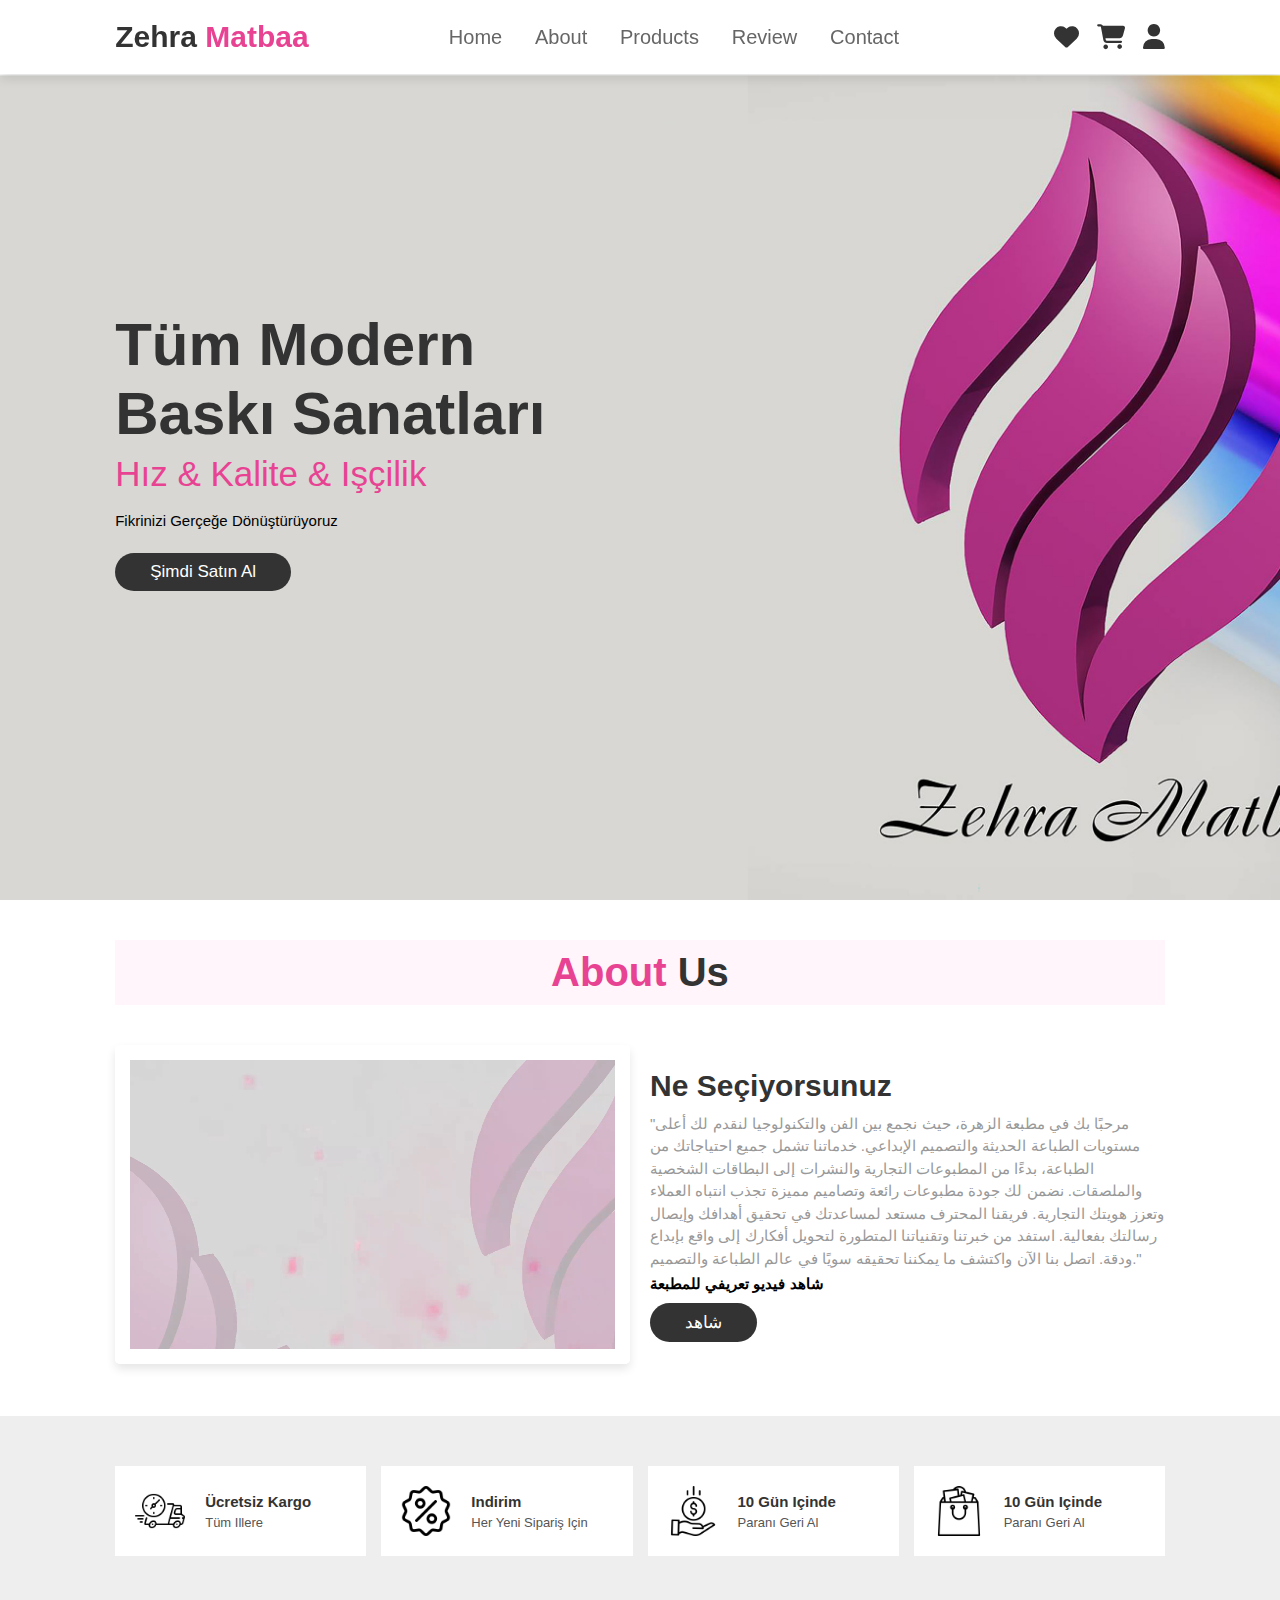
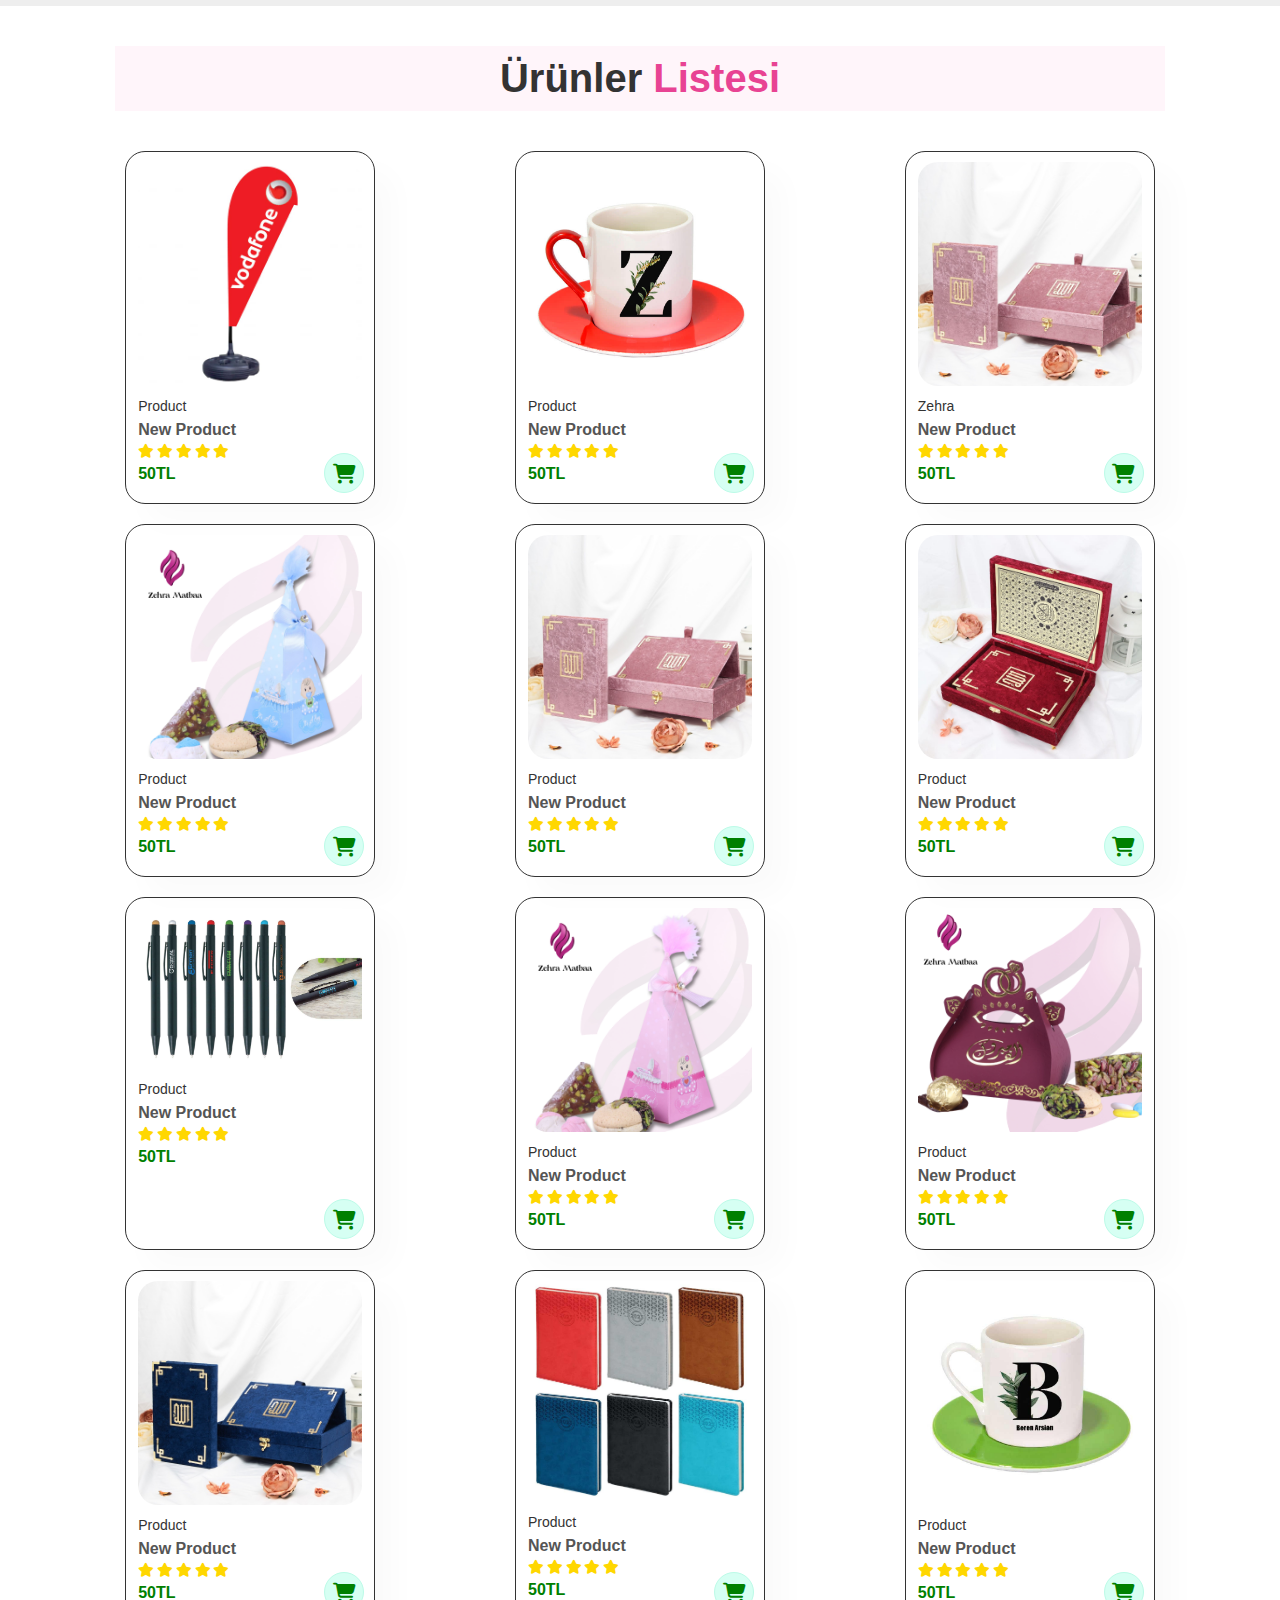
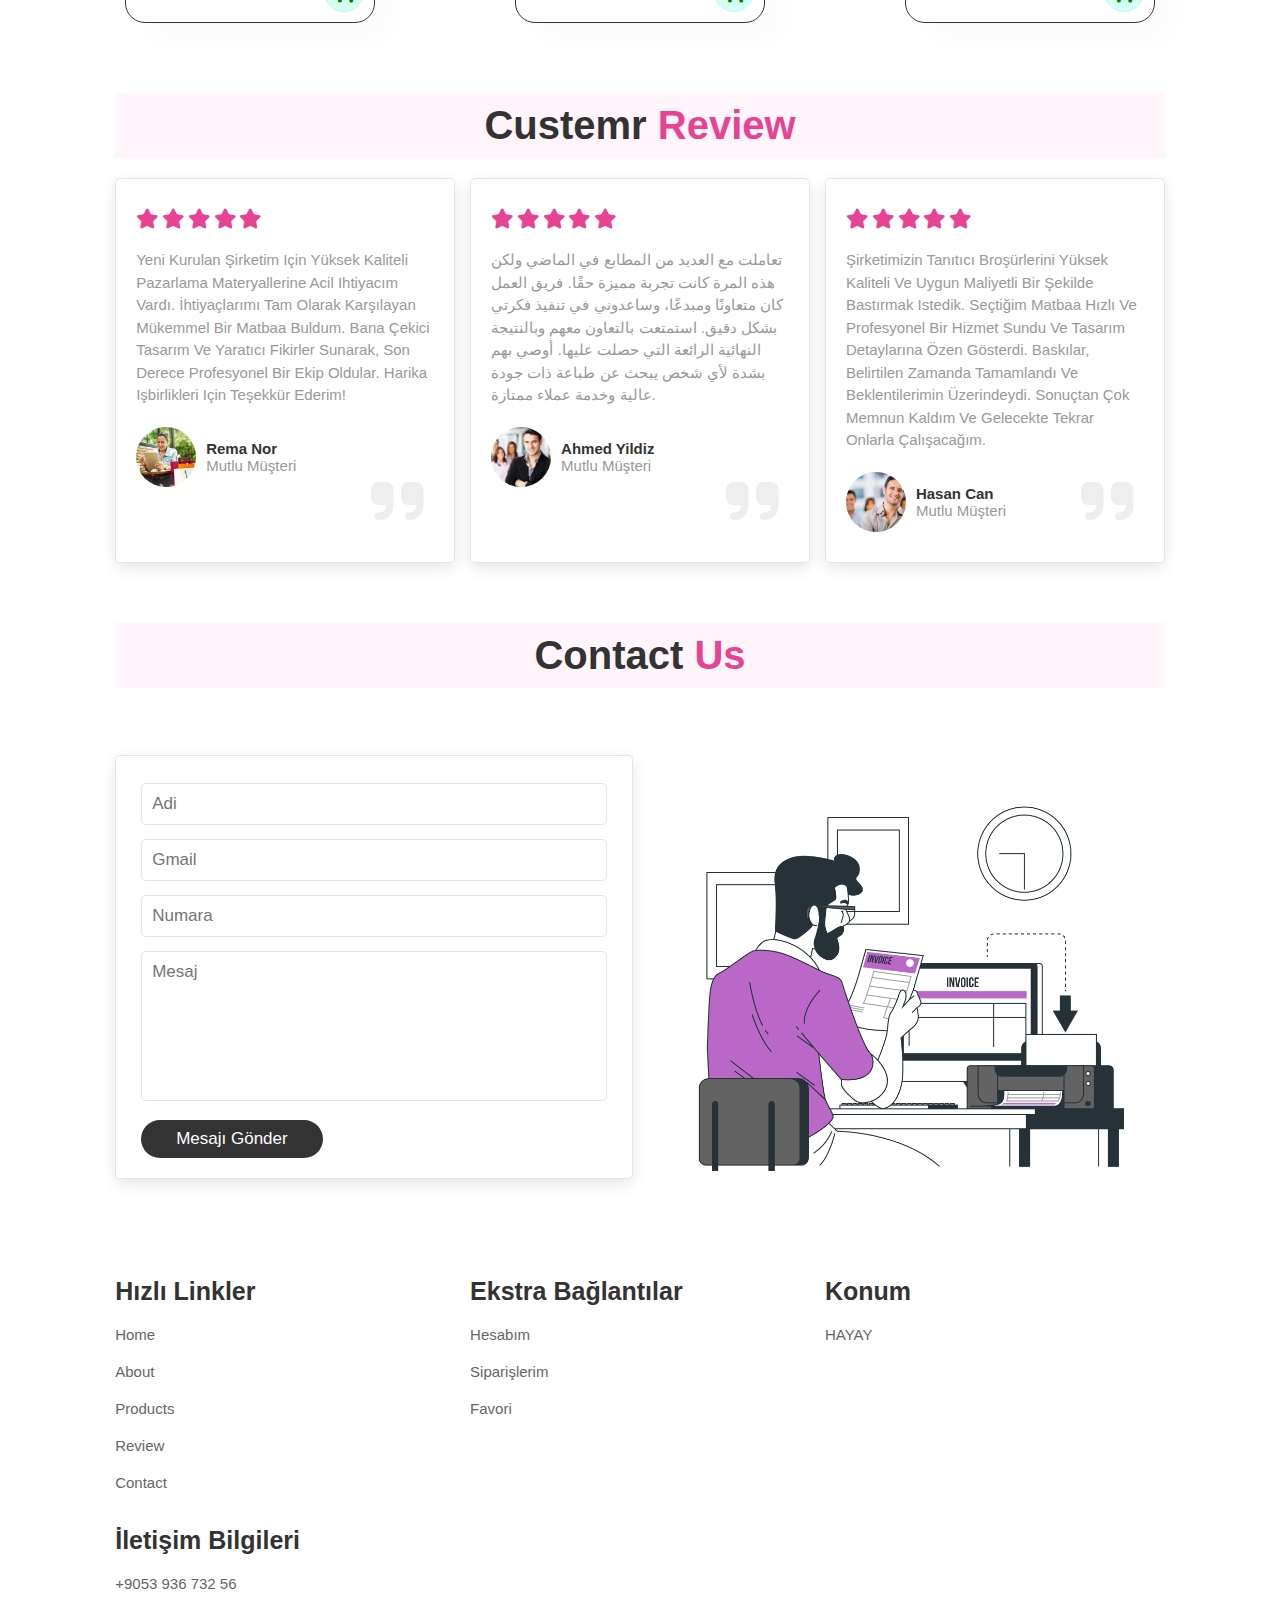
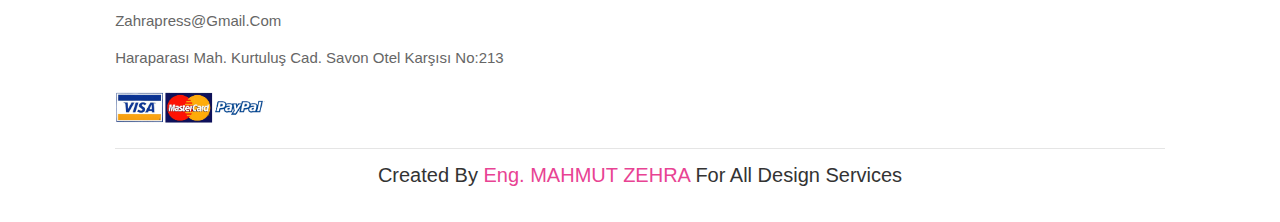
==== index.html @ 07347027 "Add files via upload" ====
<!DOCTYPE html>
<html lang="en">
<head>
    <meta charset="UTF-8">
    <meta name="viewport" content="width=device-width, initial-scale=1.0">
    <title>ZEHRA MATBAA</title>
    <link rel="stylesheet" href="style.css">
    <link rel="icon" href="icon/zehra.png">
    <link rel="stylesheet" href="https://cdnjs.cloudflare.com/ajax/libs/font-awesome/6.4.0/css/all.min.css">
</head>
<body>
    
    <header>

        <input type="checkbox" id="chek">
        <label for="chek" class="fas fa-bars"></label>

        <a href="#" class="logo">zehra <span>matbaa</span></a>

        <nav class="navbar">
            <a href="#">home</a>
            <a href="#about">about</a>
            <a href="#Products">products</a>
            <a href="#review">review</a>
            <a href="#contact">contact</a>
        </nav>

        <div class="icons">
            <a href="#" class="fas fa-heart"></a>
            <a href="#" class="fas fa-shopping-cart"></a>
            <a href="login/login.html" class="fas fa-user"></a>
        </div>

    </header>

    <section class="home" id="home">

        <div class="content">
            <h3>Tüm modern baskı sanatları</h3>
            <span>Hız & kalite & işçilik</span>
            <p>Fikrinizi gerçeğe dönüştürüyoruz</p>
            <a href="#" class="btn">Şimdi satın al</a>
        </div>

    </section>

    <section class="about" id="about">

        <h1 class="heading"> <span> about </span> us </h1>

        <div class="row">

            <div class="vedo-container">
                <video src="videos/intro Zehra Matbaa .mp4" loop autoplay muted></video>
                <!--<h3>En iyi seçimin</h3>-->
            </div>

            <div class="content">
                <h3>Ne seçiyorsunuz</h3>
                <p>"مرحبًا بك في مطبعة الزهرة، حيث نجمع بين الفن والتكنولوجيا لنقدم لك أعلى مستويات الطباعة الحديثة والتصميم الإبداعي. خدماتنا تشمل جميع احتياجاتك من الطباعة، بدءًا من المطبوعات التجارية والنشرات إلى البطاقات الشخصية والملصقات.

                    نضمن لك جودة مطبوعات رائعة وتصاميم مميزة تجذب انتباه العملاء وتعزز هويتك التجارية. فريقنا المحترف مستعد لمساعدتك في تحقيق أهدافك وإيصال رسالتك بفعالية.
                    
                    استفد من خبرتنا وتقنياتنا المتطورة لتحويل أفكارك إلى واقع بإبداع ودقة. اتصل بنا الآن واكتشف ما يمكننا تحقيقه سويًا في عالم الطباعة والتصميم."</p>
                <h2>شاهد فيديو تعريفي للمطبعة</h3>
                <a href="https://www.youtube.com/watch?v=3UHs71l5prc" class="btn">شاهد</a>
            </div>

        </div>

    </section>



    <section class="icons-cont">

        <div class="icon">
            <img src="icon2/d2.png" alt="" srcset="">
            <div class="info">
                <h3>ücretsiz kargo</h3>
                <span>tüm illere</span>
            </div>
        </div>

        <div class="icon">
            <img src="icon2/1.png" alt="" srcset="">
            <div class="info">
                <h3>indirim</h3>
                <span>her yeni sipariş için</span>
            </div>
        </div>

        <div class="icon">
            <img src="icon2/save-money.png" alt="" srcset="">
            <div class="info">
                <h3>10 gün içinde</h3>
                <span>paranı geri al</span>
            </div>
        </div>

        <div class="icon">
            <img src="icon2/shopping-bag.png" alt="" srcset="">
            <div class="info">
                <h3>10 gün içinde</h3>
                <span>paranı geri al</span>
            </div>
        </div>

    </section>





    <section class="Products" id="Products">

        <h1 class="heading">Ürünler <span>listesi</span></h1>

        <div class="pro-con">

            <div class="pro">
                <img src="image/z4.jpg" alt="">
                <div class="des">
                    <span>product</span>
                    <h5>new product</h5>
                    <div class="star">
                        <i class="fas fa-star"></i>
                        <i class="fas fa-star"></i>
                        <i class="fas fa-star"></i>
                        <i class="fas fa-star"></i>
                        <i class="fas fa-star"></i>
                    </div>
                    <h4>50TL</h4>
                </div>
                <a href="#"><i class="fas fa-shopping-cart cart"></i></a>
            </div>


            <div class="pro">
                <img src="image/z3.jpg" alt="">
                <div class="des">
                    <span>product</span>
                    <h5>new product</h5>
                    <div class="star">
                        <i class="fas fa-star"></i>
                        <i class="fas fa-star"></i>
                        <i class="fas fa-star"></i>
                        <i class="fas fa-star"></i>
                        <i class="fas fa-star"></i>
                    </div>
                    <h4>50TL</h4>
                </div>
                <a href="#"><i class="fas fa-shopping-cart cart"></i></a>
            </div>


            <div class="pro">
                <img src="image/z2.jpg" alt="">
                <div class="des">
                    <span>zehra</span>
                    <h5>new product</h5>
                    <div class="star">
                        <i class="fas fa-star"></i>
                        <i class="fas fa-star"></i>
                        <i class="fas fa-star"></i>
                        <i class="fas fa-star"></i>
                        <i class="fas fa-star"></i>
                    </div>
                    <h4>50TL</h4>
                </div>
                <a href="#"><i class="fas fa-shopping-cart cart"></i></a>
            </div>


            <div class="pro">
                <img src="image/z1.jpg" alt="">
                <div class="des">
                    <span>product</span>
                    <h5>new product</h5>
                    <div class="star">
                        <i class="fas fa-star"></i>
                        <i class="fas fa-star"></i>
                        <i class="fas fa-star"></i>
                        <i class="fas fa-star"></i>
                        <i class="fas fa-star"></i>
                    </div>
                    <h4>50TL</h4>
                </div>
                <a href="#"><i class="fas fa-shopping-cart cart"></i></a>
            </div>


            <div class="pro">
                <img src="image/m2.jpg" alt="">
                <div class="des">
                    <span>product</span>
                    <h5>new product</h5>
                    <div class="star">
                        <i class="fas fa-star"></i>
                        <i class="fas fa-star"></i>
                        <i class="fas fa-star"></i>
                        <i class="fas fa-star"></i>
                        <i class="fas fa-star"></i>
                    </div>
                    <h4>50TL</h4>
                </div>
                <a href="#"><i class="fas fa-shopping-cart cart"></i></a>
            </div>


            <div class="pro">
                <img src="image/M3.jpg" alt="">
                <div class="des">
                    <span>product</span>
                    <h5>new product</h5>
                    <div class="star">
                        <i class="fas fa-star"></i>
                        <i class="fas fa-star"></i>
                        <i class="fas fa-star"></i>
                        <i class="fas fa-star"></i>
                        <i class="fas fa-star"></i>
                    </div>
                    <h4>50TL</h4>
                </div>
                <a href="#"><i class="fas fa-shopping-cart cart"></i></a>
            </div>


            <div class="pro">
                <img src="image/k1.jpg" alt="">
                <div class="des">
                    <span>product</span>
                    <h5>new product</h5>
                    <div class="star">
                        <i class="fas fa-star"></i>
                        <i class="fas fa-star"></i>
                        <i class="fas fa-star"></i>
                        <i class="fas fa-star"></i>
                        <i class="fas fa-star"></i>
                    </div>
                    <h4>50TL</h4>
                </div>
                <a href="#"><i class="fas fa-shopping-cart cart"></i></a>
            </div>


            <div class="pro">
                <img src="image/d1.jpg" alt="">
                <div class="des">
                    <span>product</span>
                    <h5>new product</h5>
                    <div class="star">
                        <i class="fas fa-star"></i>
                        <i class="fas fa-star"></i>
                        <i class="fas fa-star"></i>
                        <i class="fas fa-star"></i>
                        <i class="fas fa-star"></i>
                    </div>
                    <h4>50TL</h4>
                </div>
                <a href="#"><i class="fas fa-shopping-cart cart"></i></a>
            </div>


            <div class="pro">
                <img src="image/d2.jpg" alt="">
                <div class="des">
                    <span>product</span>
                    <h5>new product</h5>
                    <div class="star">
                        <i class="fas fa-star"></i>
                        <i class="fas fa-star"></i>
                        <i class="fas fa-star"></i>
                        <i class="fas fa-star"></i>
                        <i class="fas fa-star"></i>
                    </div>
                    <h4>50TL</h4>
                </div>
                <a href="#"><i class="fas fa-shopping-cart cart"></i></a>
            </div>

            <div class="pro">
                <img src="image/m1.jpg" alt="">
                <div class="des">
                    <span>product</span>
                    <h5>new product</h5>
                    <div class="star">
                        <i class="fas fa-star"></i>
                        <i class="fas fa-star"></i>
                        <i class="fas fa-star"></i>
                        <i class="fas fa-star"></i>
                        <i class="fas fa-star"></i>
                    </div>
                    <h4>50TL</h4>
                </div>
                <a href="#"><i class="fas fa-shopping-cart cart"></i></a>
            </div>


            <div class="pro">
                <img src="image/DF.jpg" alt="">
                <div class="des">
                    <span>product</span>
                    <h5>new product</h5>
                    <div class="star">
                        <i class="fas fa-star"></i>
                        <i class="fas fa-star"></i>
                        <i class="fas fa-star"></i>
                        <i class="fas fa-star"></i>
                        <i class="fas fa-star"></i>
                    </div>
                    <h4>50TL</h4>
                </div>
                <a href="#"><i class="fas fa-shopping-cart cart"></i></a>
            </div>


            <div class="pro">
                <img src="image/B.jpg" alt="">
                <div class="des">
                    <span>product</span>
                    <h5>new product</h5>
                    <div class="star">
                        <i class="fas fa-star"></i>
                        <i class="fas fa-star"></i>
                        <i class="fas fa-star"></i>
                        <i class="fas fa-star"></i>
                        <i class="fas fa-star"></i>
                    </div>
                    <h4>50TL</h4>
                </div>
                <a href="#"><i class="fas fa-shopping-cart cart"></i></a>
            </div>


        </div>
        
    
    </section>





    <section class="review" id="review">

        <h1 class="heading">custemr <span>review</span></h1>



            <div class="box-conts">

                <div class="box">
                    <div class="stars">
                        <i class="fas fa-star"></i>
                        <i class="fas fa-star"></i>
                        <i class="fas fa-star"></i>
                        <i class="fas fa-star"></i>
                        <i class="fas fa-star"></i>
                    </div>
                    <p>Yeni kurulan şirketim için yüksek kaliteli pazarlama materyallerine acil ihtiyacım vardı. İhtiyaçlarımı tam olarak karşılayan mükemmel bir matbaa buldum. Bana çekici tasarım ve yaratıcı fikirler sunarak, son derece profesyonel bir ekip oldular. Harika işbirlikleri için teşekkür ederim!</p>
                    <div class="user">
                        <img src="image/c1.jpg" alt="">
                        <div class="user-info">
                            <h3>rema nor</h3>
                            <span>Mutlu Müşteri</span>
                        </div>

                    </div>
                    <span class="fas fa-quote-right"></span>
                </div>




                <div class="box">
                    <div class="stars">
                        <i class="fas fa-star"></i>
                        <i class="fas fa-star"></i>
                        <i class="fas fa-star"></i>
                        <i class="fas fa-star"></i>
                        <i class="fas fa-star"></i>
                    </div>
                    <p>تعاملت مع العديد من المطابع في الماضي ولكن هذه المرة كانت تجربة مميزة حقًا. فريق العمل كان متعاونًا ومبدعًا، وساعدوني في تنفيذ فكرتي بشكل دقيق. استمتعت بالتعاون معهم وبالنتيجة النهائية الرائعة التي حصلت عليها. أوصي بهم بشدة لأي شخص يبحث عن طباعة ذات جودة عالية وخدمة عملاء ممتازة.</p>
                    <div class="user">
                        <img src="image/c3.jpg" alt="">
                        <div class="user-info">
                            <h3>ahmed yildiz</h3>
                            <span>Mutlu Müşteri</span>
                        </div>

                    </div>
                    <span class="fas fa-quote-right"></span>
                </div>




                <div class="box">
                    <div class="stars">
                        <i class="fas fa-star"></i>
                        <i class="fas fa-star"></i>
                        <i class="fas fa-star"></i>
                        <i class="fas fa-star"></i>
                        <i class="fas fa-star"></i>
                    </div>
                    <p>Şirketimizin tanıtıcı broşürlerini yüksek kaliteli ve uygun maliyetli bir şekilde bastırmak istedik. Seçtiğim matbaa hızlı ve profesyonel bir hizmet sundu ve tasarım detaylarına özen gösterdi. Baskılar, belirtilen zamanda tamamlandı ve beklentilerimin üzerindeydi. Sonuçtan çok memnun kaldım ve gelecekte tekrar onlarla çalışacağım.</p>
                    <div class="user">
                        <img src="image/c2.jpg" alt="">
                        <div class="user-info">
                            <h3>hasan can</h3>
                            <span>Mutlu Müşteri</span>
                        </div>

                    </div>
                    <span class="fas fa-quote-right"></span>
                </div>
                

            </div>

    </section>





    <section class="contact" id="contact">

        <h1 class="heading">contact <span>us</span></h1>

        <div class="row">

            <form action="">
                <input type="text" placeholder="Adi" class="box">
                <input type="email" placeholder="gmail" class="box">
                <input type="number" placeholder="numara" class="box">
                <textarea name="" class="box" placeholder="mesaj" id="" cols="30" rows="10"></textarea>
                <input type="submit" value="mesajı gönder" class="btn">
            </form>

            <div class="image">
                <img src="image/Printing invoices-bro.png" alt="">
            </div>

        </div>

    </section>







    <section class="footer">

      <div class="box-con">

        <div class="box">
            <h3>Hızlı Linkler</h3>
            <a href="#">home</a>
            <a href="#about">about</a>
            <a href="#Products">products</a>
            <a href="#review">review</a>
            <a href="#contact">contact</a>
        </div>
        


        <div class="box">
            <h3>ekstra bağlantılar</h3>
            <a href="#">hesabım</a>
            <a href="#">siparişlerim</a>
            <a href="#">Favori</a>
        </div>
        



        <div class="box">
            <h3>konum</h3>
            <a href="#">HAYAY</a>
        </div>


        <div class="box">
            <h3>İletişim bilgileri</h3>
            <a href="#">+9053 936 732 56</a>
            <a href="#">zahrapress@gmail.com</a>
            <a href="#">Haraparası mah. Kurtuluş Cad. Savon otel karşısı No:213</a>
            <img src="image/visit-removebg-preview.png" alt="">
        </div>
        
             
      </div>   
      
      
        <div class="credit">Created by <span>Eng. MAHMUT ZEHRA</span> For all design services</div>


    </section>

</body>
</html>
---- style.css ----
:root{
    --pink:#e84393;
}

*{
    margin: 0;
    padding: 0;
    box-sizing: border-box;
    font-family: Verdana, Geneva, Tahoma, sans-serif;
    outline: none;
    border: none;
    text-decoration: none;
    text-transform: capitalize;
    transition: 0.2s ease;
}

html{
    font-size: 62.5%;
    scroll-padding-top: 6rem;
}

section{
    padding: 2rem 9%;
}

.heading{
    text-align: center;
    font-size: 4rem;
    color: #333;
    padding: 1rem;
    margin: 2rem 0;
    background: rgba(255, 51, 153, .05);
}

.heading span{
    color: #e84393;
}

.btn{
    display: inline-block;
    margin-top: 1rem;
    border-radius: 5rem;
    background: #333;
    color: #fff;
    padding: .9rem 3.5rem;
    cursor: pointer;
    font-size: 1.7rem;
}

.btn:hover{
    background: #e84393;
}

header{
    position: fixed;
    top: 0;
    left: 0;
    right: 0;
    background: #fff;
    padding: 2rem 9%;
    display: flex;
    align-items: center;
    justify-content: space-between;
    z-index: 1000;
    box-shadow: 0  .5rem 1rem rgba(0, 0, 0, 0.1);
}

header .logo{
    font-size: 3rem;
    color: #333;
    font-weight: bolder;
}

header .logo span{
    color: #e84393;
} 

header .navbar a{
    font-size: 2rem;
    padding: 0  1.5rem;
    color: #666;
}

header .navbar a:hover{
    color: #e84393;
}

header .icons a{
    font-size: 2.5rem;
    color: #333;
    margin-left: 1.5rem;
}

header .icons a:hover{
    color: #e84393;
}

header #chek{
    display: none;
}

header .fa-bars{
    font-size: 3rem;
    color: #333;
    border-radius: 0.5rem;
    padding: 0.5rem 1.5rem;
    cursor: pointer;
    border: .1rem solid rgba(0, 0, 0, .3);
    display: none;
}

.home{
    display: flex;
    align-items: center;
    min-height: 100vh;
    background: url(image/Untitled-5.jpg) no-repeat;
    background-size: cover;
}

.home .content{
    max-width: 50rem;
}

.home .content h3{
    font-size: 6rem;
    color: #333;
}

.home .content span{
    font-size: 3.5rem;
    color: var(--pink);
    padding: 1rem 0;
    line-height: 1.5;
}

.home .content p{
    font-size: 1.5rem;
    color: black;
    padding: 1rem 0;
    line-height: 1.5;
}

.about .row{
    display: flex;
    align-items: center;
    gap:2rem;
    flex-wrap: wrap;
    padding: 2rem 0;
    padding-bottom: 3rem;
}

.about .row .vedo-container{
    flex: 1 1 40rem;
    position: relative;
}

.about .row .vedo-container video{
    width: 100%;
    height: 100%;
    border: 1.5rem solid #fff;
    border-radius: .5rem;
    box-shadow: 0 .5rem 1rem rgba(0, 0, 0, .1);
    object-fit: cover;
}

.about .row .content{
    flex: 1 1 40rem;
}

.about .row .content h3{
    font-size: 3rem;
    color: #333;
}

.about .row .content p{
    font-size: 1.5rem;
    color: #999;
    padding: .5rem 0;
    padding-top: 1rem;
    line-height: 1.5;
}

.icons-cont{
    background: #eee;
    display: flex;
    flex-wrap: wrap;
    gap: 1.5rem;
    padding-top: 5rem;
    padding-bottom: 5rem;
}

.icons-cont .icon{
    background: #fff;
    border: 0.1 solid rgba(0, 0, 0, 0.1);
    padding: 2rem;
    display: flex;
    align-items: center;
    flex: 1 1 25rem;
}

.icons-cont .icon img{
    height: 5rem;
    margin-right: 2rem;
}

.icons-cont .icon h3{
    color: #333;
    padding-bottom: 0.5rem;
    font-size: 1.5rem;
}

.icons-cont .icon span{
    color: #555;
    font-size: 1.3rem;
}






.Products{
    text-align: center;
}

.Products .pro-con{
    display: flex;
    justify-content: space-between;
    padding-top: 10px;
    flex-wrap: wrap;
}

.Products .pro{
    width: 23%;
    min-width: 250px;
    padding: 10px 12px;
    border: 1px solid #333;
    border-radius: 20px;
    box-shadow: 20px 20px 30px rgba(0, 0, 0, 0.02);
    transition: 0.2s ease;
    position: relative;
    margin: 10px;
}

.Products .pro:hover{
    box-shadow: 20px 20px 20px rgba(0, 0, 0, 0.06);
}


.Products .pro img{
    width: 100%;
    border-radius: 20px;
}

.Products .pro .des{
    text-align: start;
    padding: 10px 0;
}

.Products .pro .des span{
    color: #333;
    font-size: 14px;
}

.Products .pro .des h5{
    margin-top: 7px;
    margin-bottom: 5px;
    color: #555;
    font-size: 16px;
}

.Products .pro .des i{
    font-size: 14px;
    color: gold;
}

.Products .pro .des h4{
    padding-top: 7px;
    font-size: 16px;
    font-weight: 700;
    color: green;
}

.Products .pro .cart{
    font-size: 20px;
    height: 40px;
    width: 40px;
    line-height: 40px;
    border-radius: 50px;
    background-color: #d6fff3;
    color: green;
    border: 1px solid #bcfbe8;
    position: absolute;
    bottom: 10px;
    right: 10px;
}




.review .box-conts{
    display: flex;
    flex-wrap: wrap;
    gap: 1.5rem;
}

.review .box-conts .box{
    flex: 1 1 30rem;
    box-shadow: 0 .5rem 1.5rem rgba(0, 0, 0, .1);
    border-radius: .5rem;
    padding: 3rem 2rem;
    position: relative;
    border: .1rem solid rgba(0, 0, 0, .1);
}

.review .box-conts .box .fa-quote-right{
    position: absolute;
    bottom: 3rem;
    right: 3rem;
    font-size: 6rem;
    color: #eee;
}

.review .box-conts .box .stars i{
    color: var(--pink);
    font-size: 2rem;
}

.review .box-conts .box p{
    color: #999;
    font-size: 1.5rem;
    line-height: 1.5;
    padding-top: 2rem;
}

.review .box-conts .box .user{
    display: flex;
    align-items: center;
    padding-top: 2rem;
}

.review .box-conts .box .user img{
    width: 6rem;
    height: 6rem;
    border-radius: 50%;
    object-fit: cover;
    margin-right: 1rem;
}

.review .box-conts .box .user h3{
    font-size: 1.5rem;
    color: #333;
}

.review .box-conts .box .user span{
    font-size: 1.5rem;
    color: #999;
}










.contact .row{
    display: flex;
    flex-wrap: wrap-reverse;
    gap: 1.5rem;
    align-items: center;
}

.contact .row form{
    flex: 1 1 40rem;
    padding: 2rem 2.5rem;
    box-shadow:  0 .5rem 1.5rem rgba(0, 0, 0, .1);
    border: .1rem solid rgba(0, 0, 0, .1);
    background: #fff;
    border-radius: .5rem;
}

.contact .row .image{
    flex: 1 1 40rem;
}

.contact .row .image img{
    width: 100%;
}

.contact .row form .box{
    padding: 1rem;
    font-size: 1.7rem;
    color: #333;
    text-decoration: none;
    border: .1rem solid rgba(0, 0, 0, .1);
    border-radius: .5rem;
    margin: .7rem 0;
    width: 100%;
}

.contact .row form .box:focus{
    border-color: var(--pink);
}

.contact .row form textarea{
    height: 15rem;
    resize: none;
}










.footer .box-con{
    display: flex;
    flex-wrap: wrap;
    gap: 1.5rem;
}

.footer .box-con .box{
    flex: 1 1 30rem;
}

.footer .box-con .box h3{
    color: #333;
    font-size: 2.5rem;
    padding: 1rem 0;
}

.footer .box-con .box a{
    display: block;
    color: #666;
    font-size: 1.5rem;
    padding: 1rem 0;
}

.footer .box-con .box a:hover{
    color: var(--pink);
    text-decoration: underline;
}

.footer .box-con .box img{
    margin-top: 1rem;
    width: 15rem;
}

.footer .credit{
    text-align: center;
    padding: 1.5rem;
    margin-top: 1.5rem;
    font-size: 2rem;
    color: #333;
    border-top: .1rem solid rgba(0, 0, 0, .1);
}

.footer .credit span{
    color: var(--pink);
}




















@media (max-width:991px){

    html{
        font-size: 55%;
    }
    
    header{
        padding: 2rem;
    }

    section{
        padding: 2rem;
    }

    .home{
        background-position: left;
    }

    .Products .pro {
        width: 30%; 
      }
    
}





@media (max-width:768px){

    header .fa-bars{
        display: block;
    }

    header .navbar{
        position: absolute;
        top: 100%;
        left: 0;
        right: 0;
        background: #eee;
        border-top: .1rem solid rgba(0, 0, 0, 0.1);
        clip-path: polygon(0 0, 100% 0 , 100% 0, 0 0);
    }

    header #chek:checked ~ .navbar{
        clip-path: polygon(0 0, 100% 0 , 100% 100%, 0% 100%);
    }

    header .navbar a{
        margin: 1.5rem;
        padding: 1.5rem;
        background: #fff;
        border: .1 rem solid rgba(0, 0, 0, .1);
        display: block;
    }

    .home .content h2{
        font-size: 5rem;
    }

    .home .content span{
        font-size: 2.5rem;
    }

    .icons-cont .icon h3{
        font-size: 2rem;
    }
    
    .icons-cont .icon span{
        font-size: 1.7rem;
    }
    .Products .pro {
        width: 45%; 
      }
    

}

@media (max-width:450px){

    html{
        font-size: 50%;
    }
    
    .heading{
        font-size: 3rem;
    }

    .Products .pro {
        width: 90%; 
      }
}
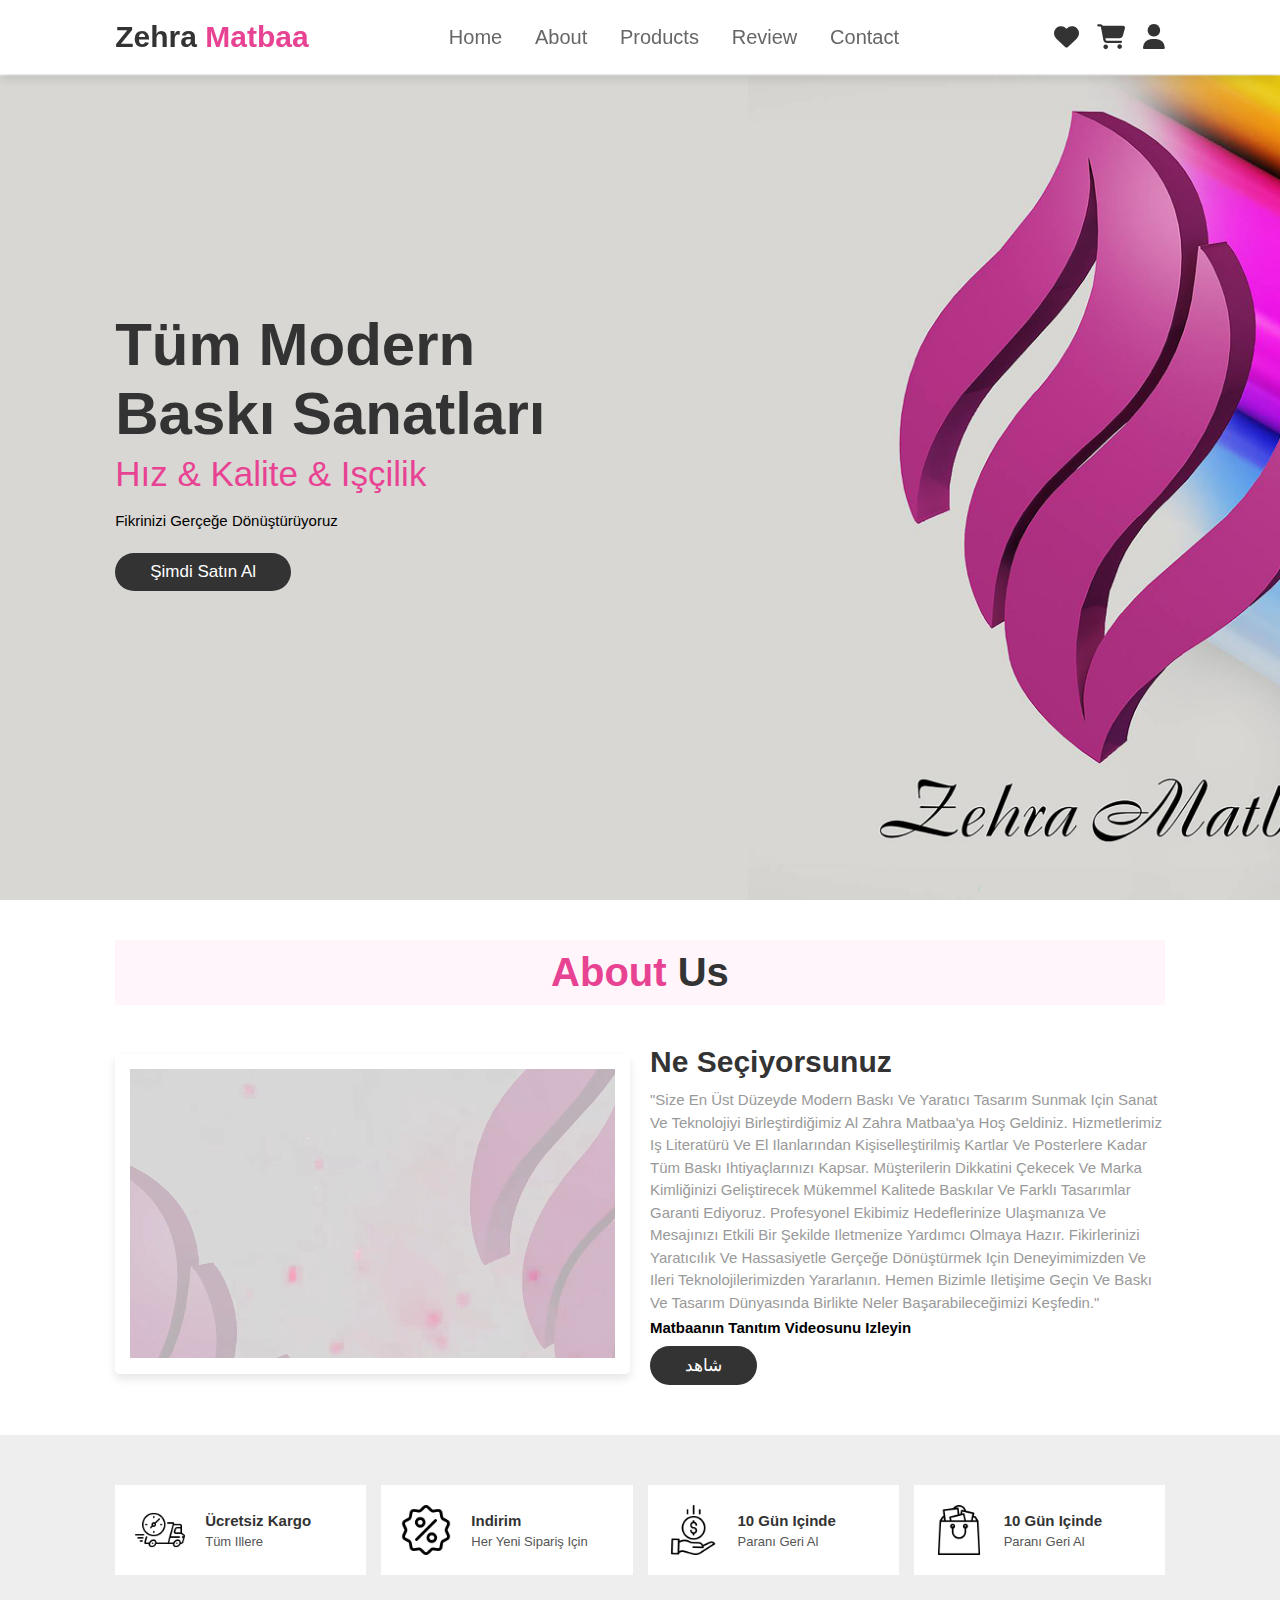
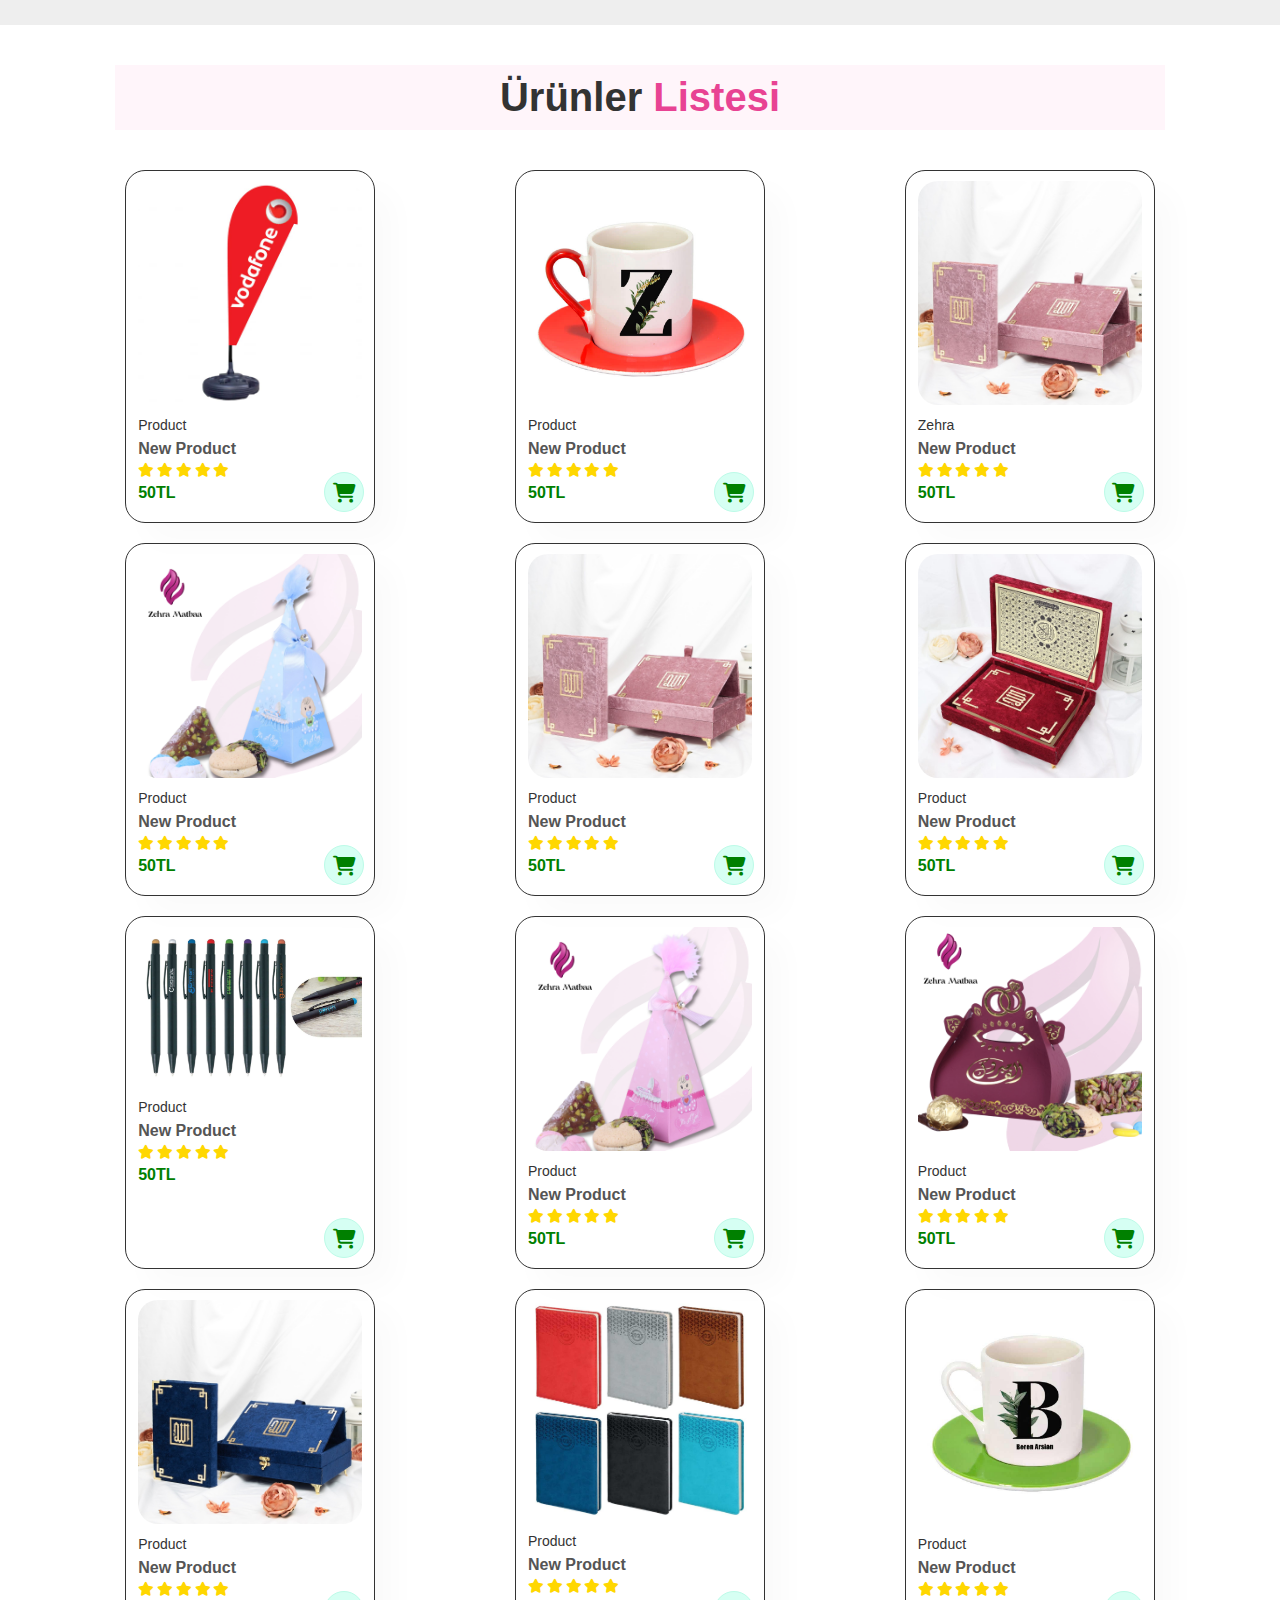
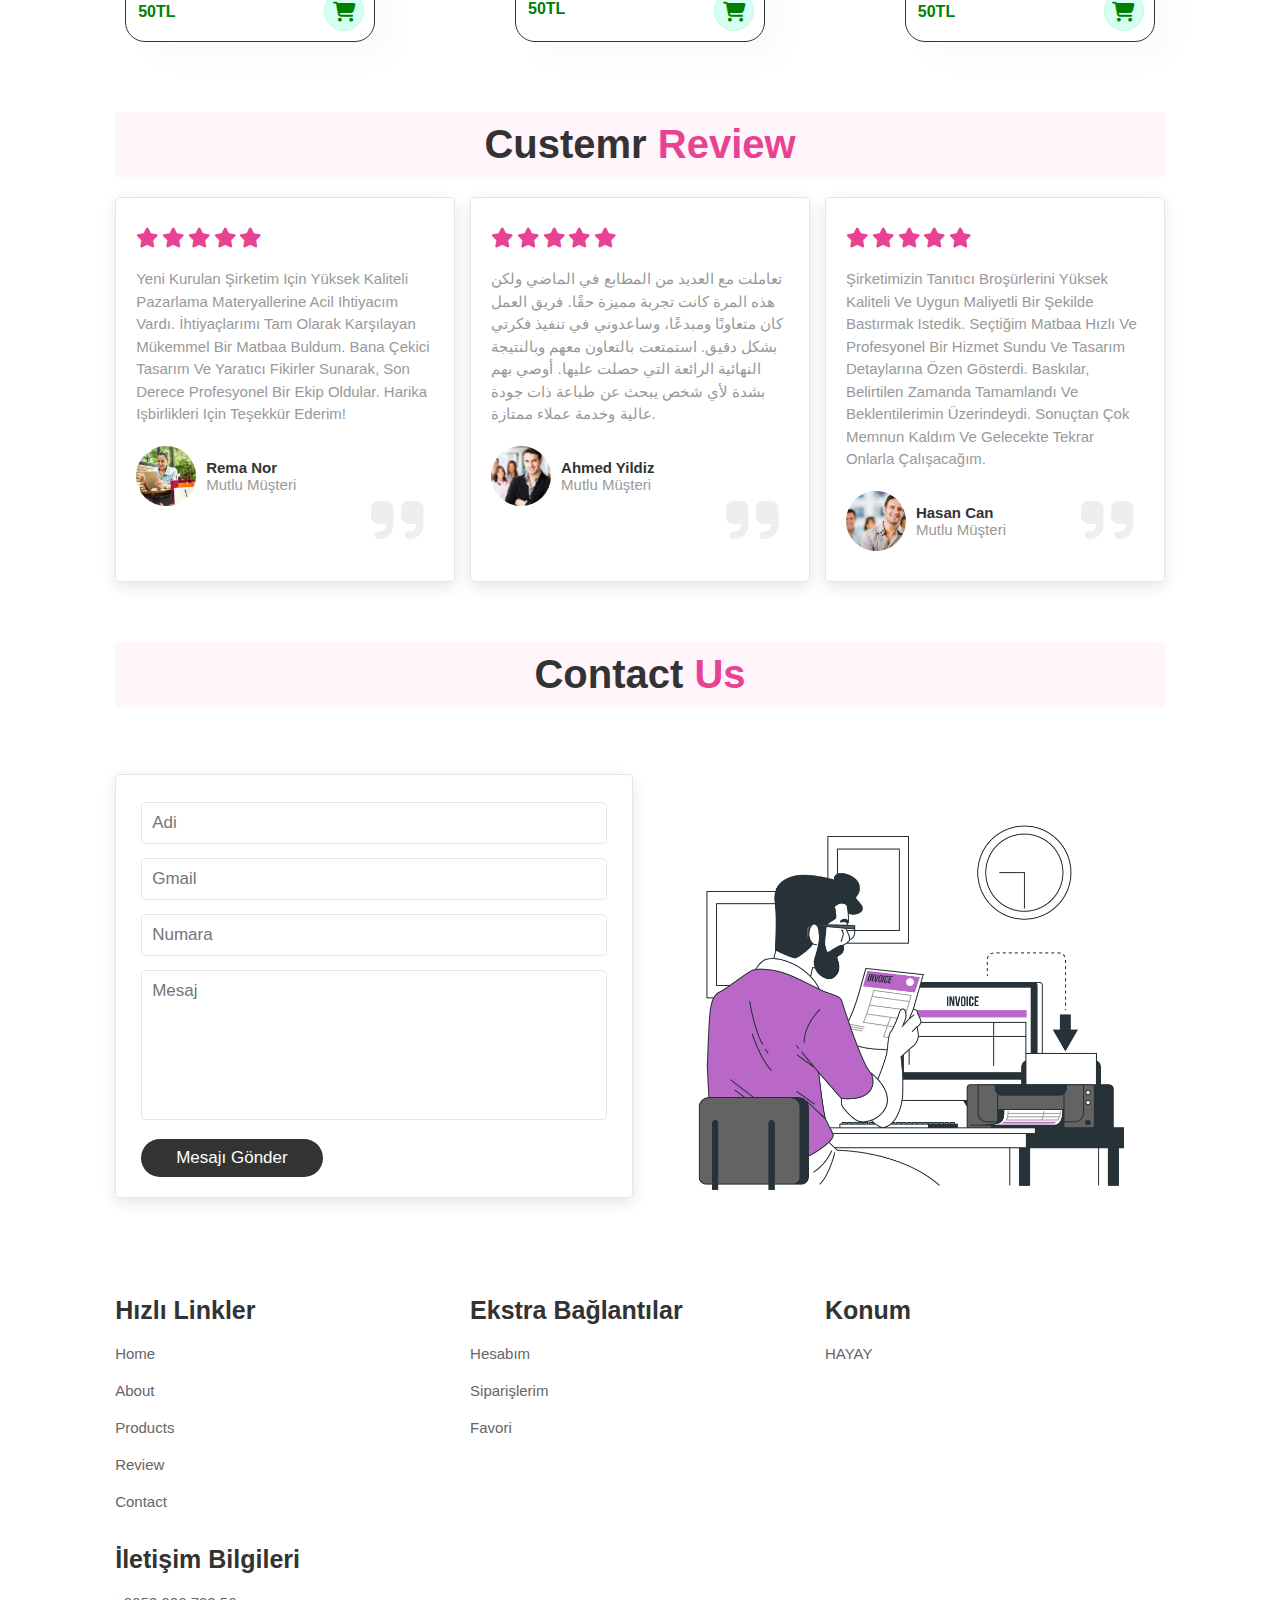
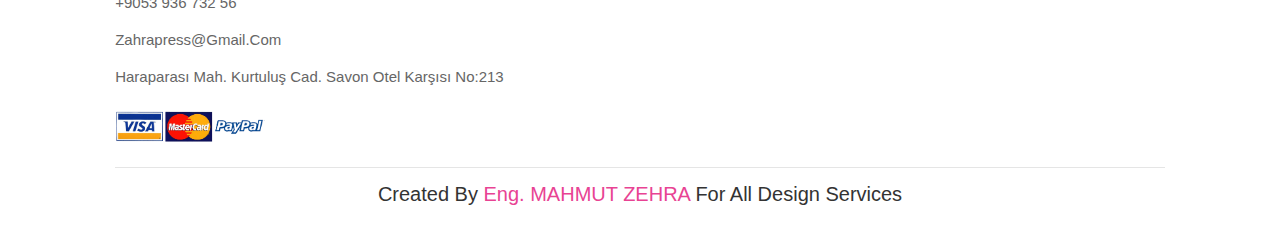
==== commit 2964b0c4: "Update index.html" ====
--- a/index.html
+++ b/index.html
@@ -57,12 +57,12 @@
 
             <div class="content">
                 <h3>Ne seçiyorsunuz</h3>
-                <p>"مرحبًا بك في مطبعة الزهرة، حيث نجمع بين الفن والتكنولوجيا لنقدم لك أعلى مستويات الطباعة الحديثة والتصميم الإبداعي. خدماتنا تشمل جميع احتياجاتك من الطباعة، بدءًا من المطبوعات التجارية والنشرات إلى البطاقات الشخصية والملصقات.
-
-                    نضمن لك جودة مطبوعات رائعة وتصاميم مميزة تجذب انتباه العملاء وتعزز هويتك التجارية. فريقنا المحترف مستعد لمساعدتك في تحقيق أهدافك وإيصال رسالتك بفعالية.
+                <p>"Size en üst düzeyde modern baskı ve yaratıcı tasarım sunmak için sanat ve teknolojiyi birleştirdiğimiz Al Zahra Matbaa'ya hoş geldiniz. Hizmetlerimiz iş literatürü ve el ilanlarından kişiselleştirilmiş kartlar ve posterlere kadar tüm baskı ihtiyaçlarınızı kapsar.
+
+                    Müşterilerin dikkatini çekecek ve marka kimliğinizi geliştirecek mükemmel kalitede baskılar ve farklı tasarımlar garanti ediyoruz. Profesyonel ekibimiz hedeflerinize ulaşmanıza ve mesajınızı etkili bir şekilde iletmenize yardımcı olmaya hazır.
                     
-                    استفد من خبرتنا وتقنياتنا المتطورة لتحويل أفكارك إلى واقع بإبداع ودقة. اتصل بنا الآن واكتشف ما يمكننا تحقيقه سويًا في عالم الطباعة والتصميم."</p>
-                <h2>شاهد فيديو تعريفي للمطبعة</h3>
+                    Fikirlerinizi yaratıcılık ve hassasiyetle gerçeğe dönüştürmek için deneyimimizden ve ileri teknolojilerimizden yararlanın. Hemen bizimle iletişime geçin ve baskı ve tasarım dünyasında birlikte neler başarabileceğimizi keşfedin."</p>
+                <h2>Matbaanın tanıtım videosunu izleyin</h3>
                 <a href="https://www.youtube.com/watch?v=3UHs71l5prc" class="btn">شاهد</a>
             </div>
 
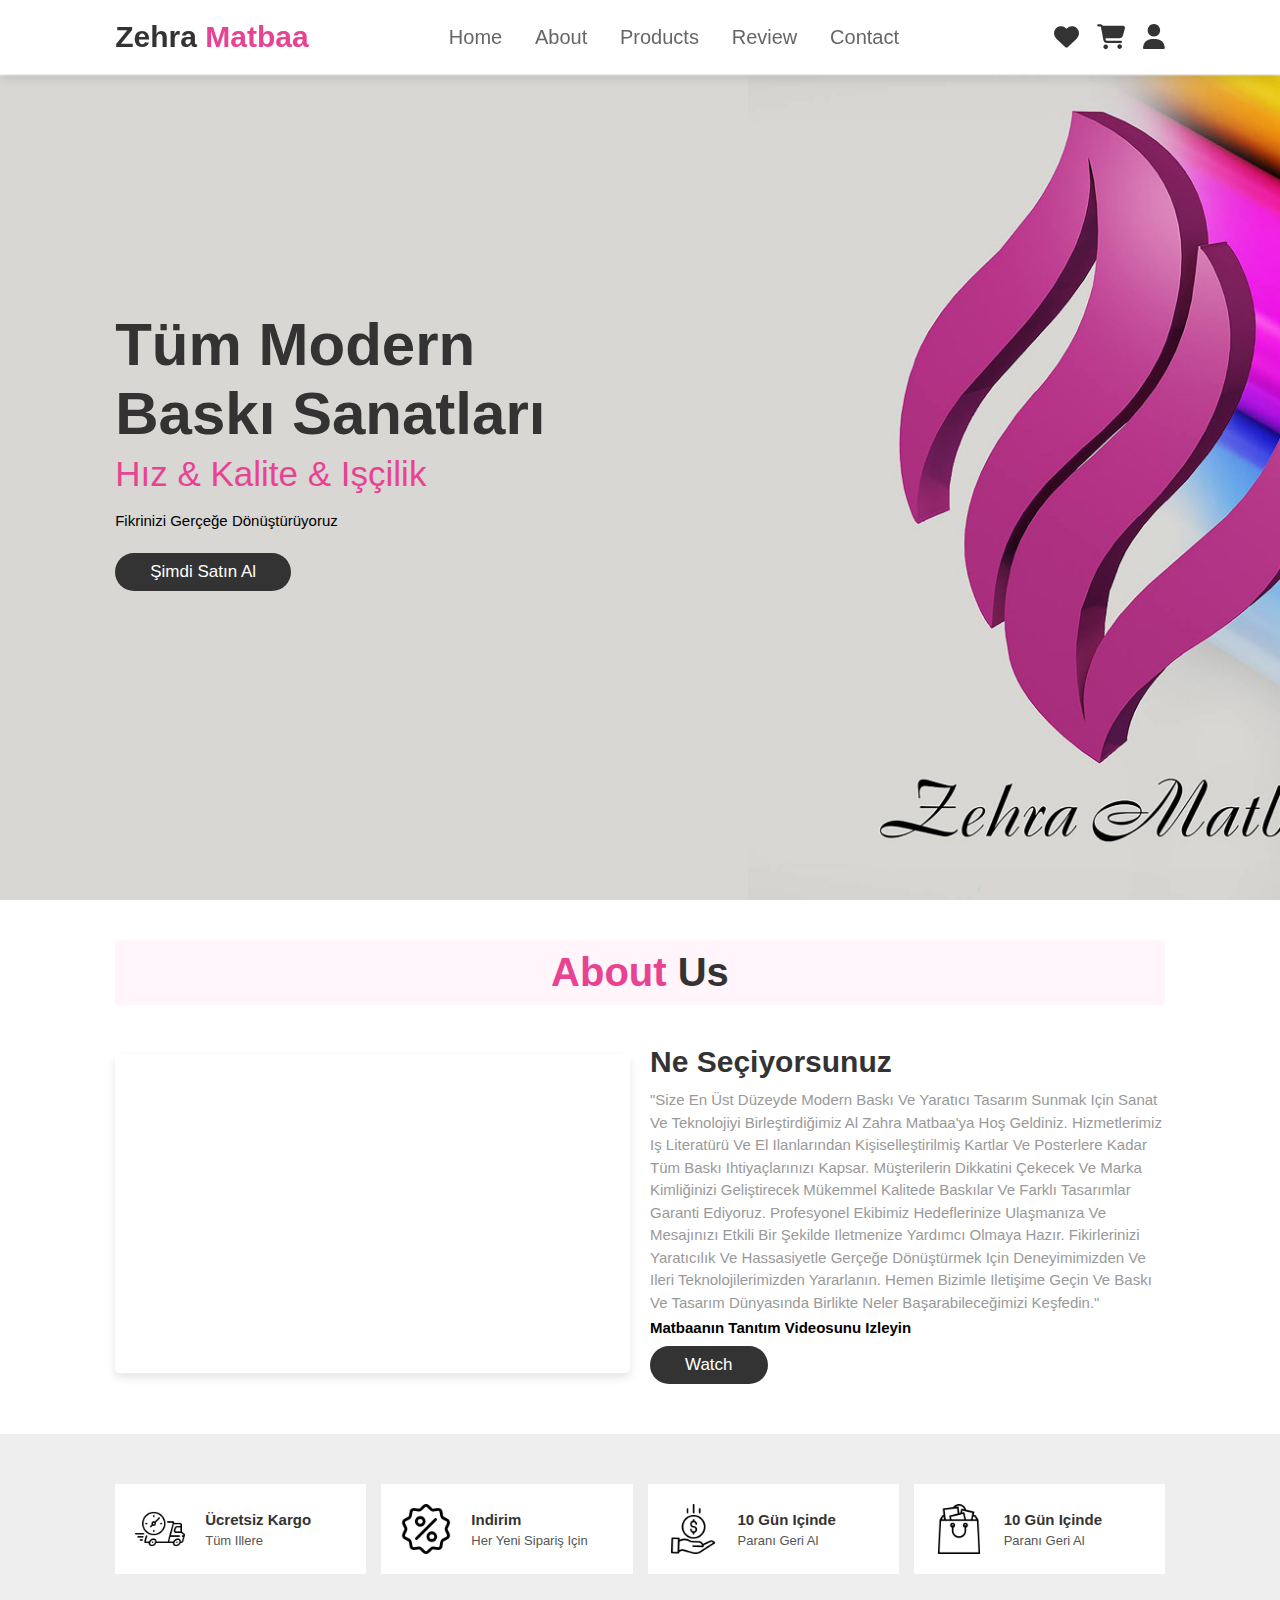
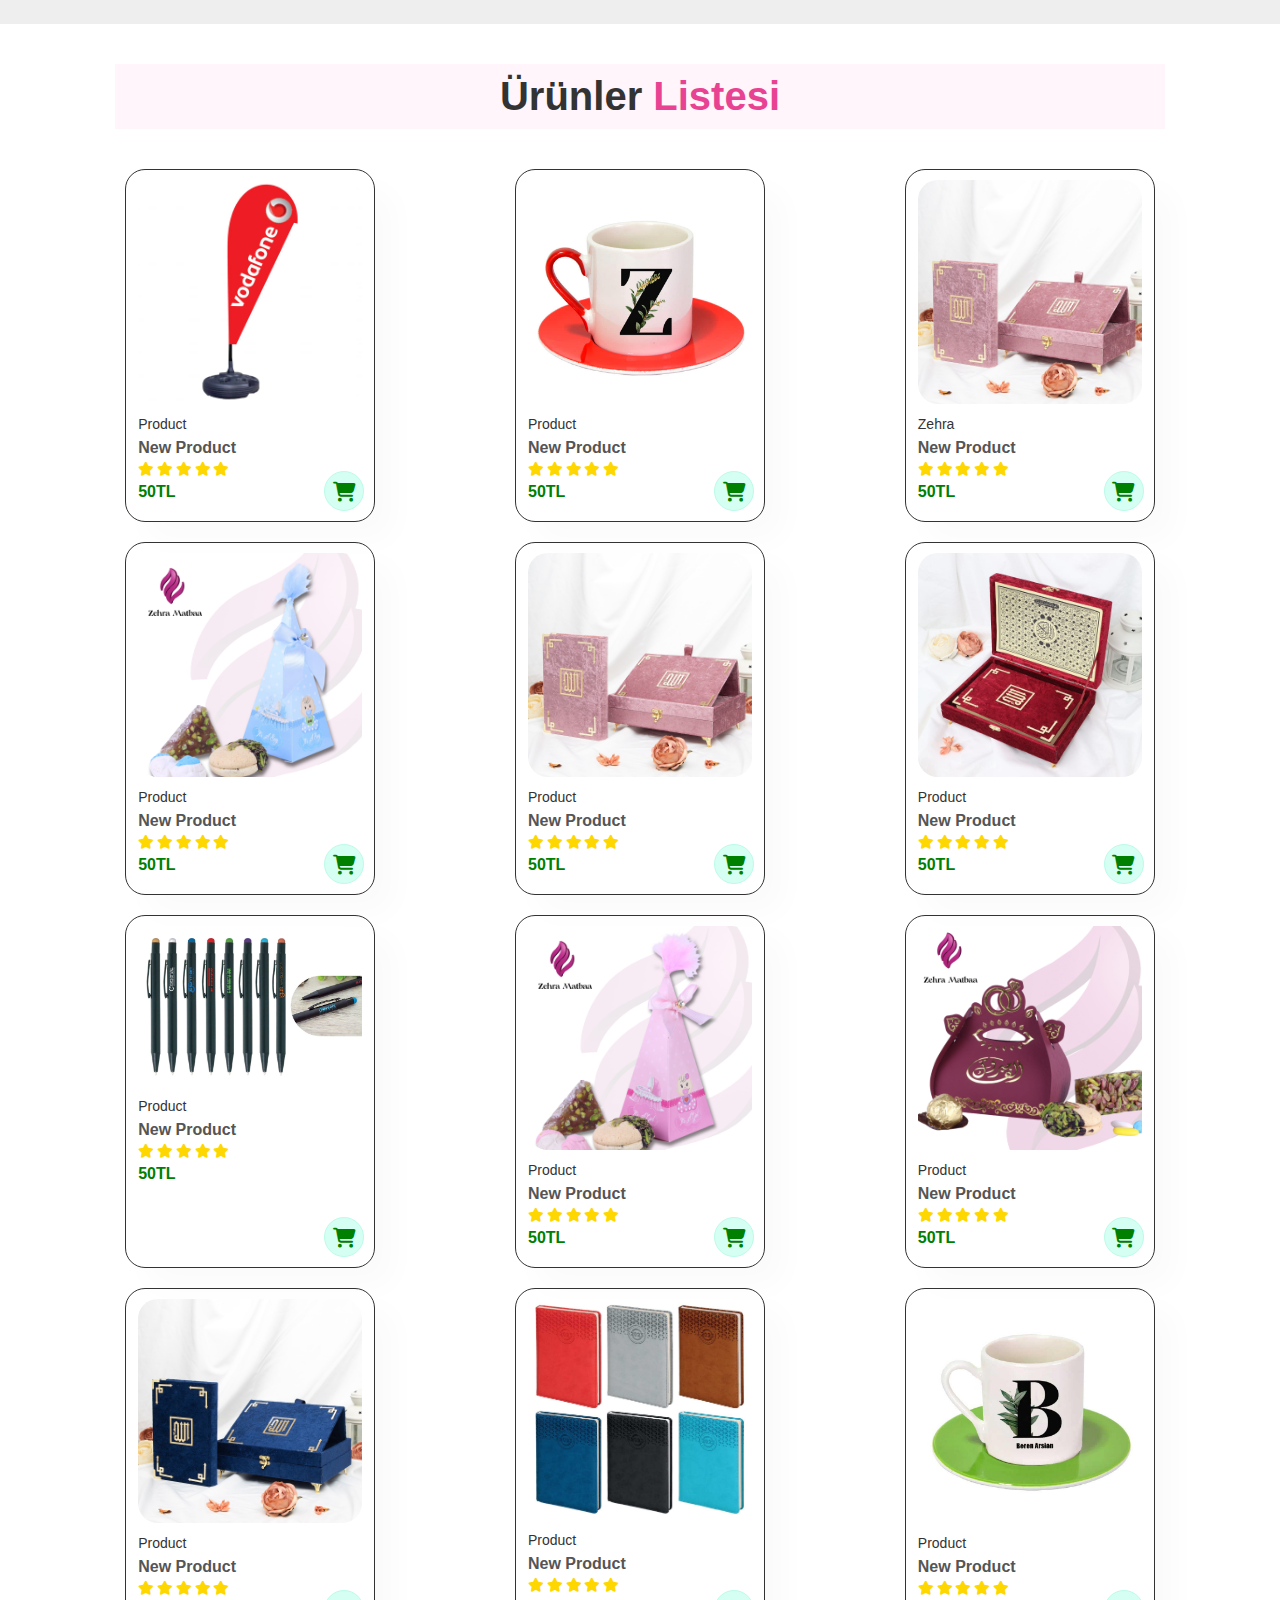
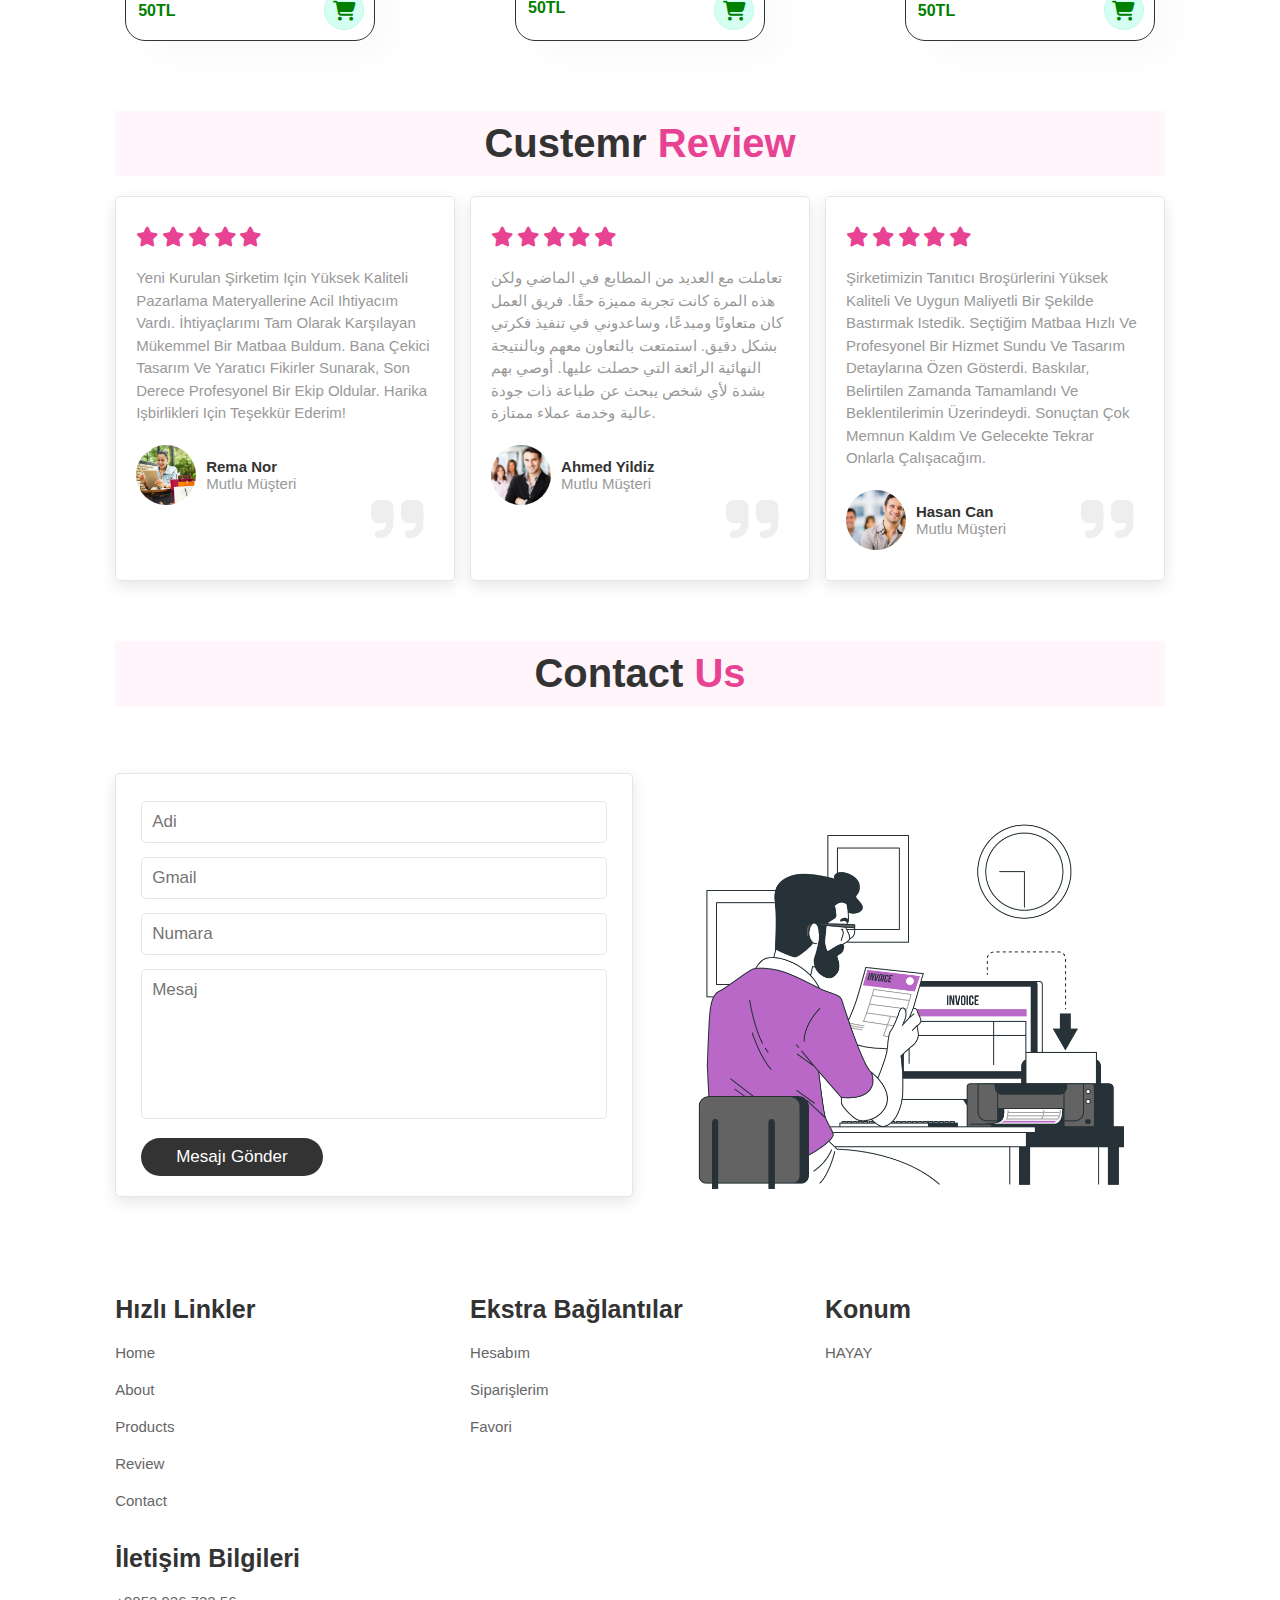
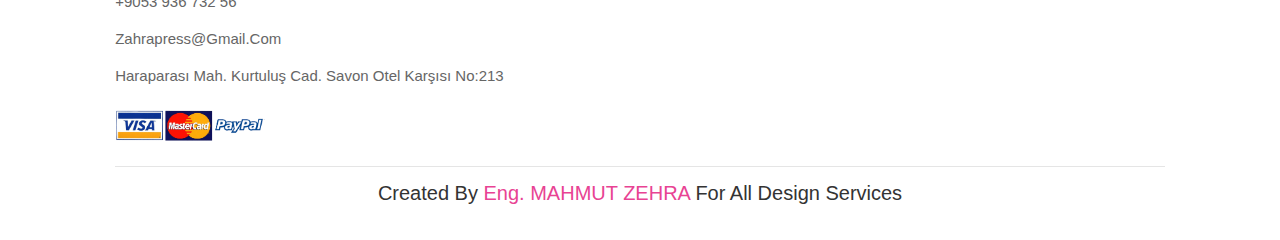
==== commit 67384c18: "Update index.html" ====
--- a/index.html
+++ b/index.html
@@ -63,7 +63,7 @@
                     
                     Fikirlerinizi yaratıcılık ve hassasiyetle gerçeğe dönüştürmek için deneyimimizden ve ileri teknolojilerimizden yararlanın. Hemen bizimle iletişime geçin ve baskı ve tasarım dünyasında birlikte neler başarabileceğimizi keşfedin."</p>
                 <h2>Matbaanın tanıtım videosunu izleyin</h3>
-                <a href="https://www.youtube.com/watch?v=3UHs71l5prc" class="btn">شاهد</a>
+                <a href="https://www.youtube.com/watch?v=3UHs71l5prc" class="btn">Watch</a>
             </div>
 
         </div>
